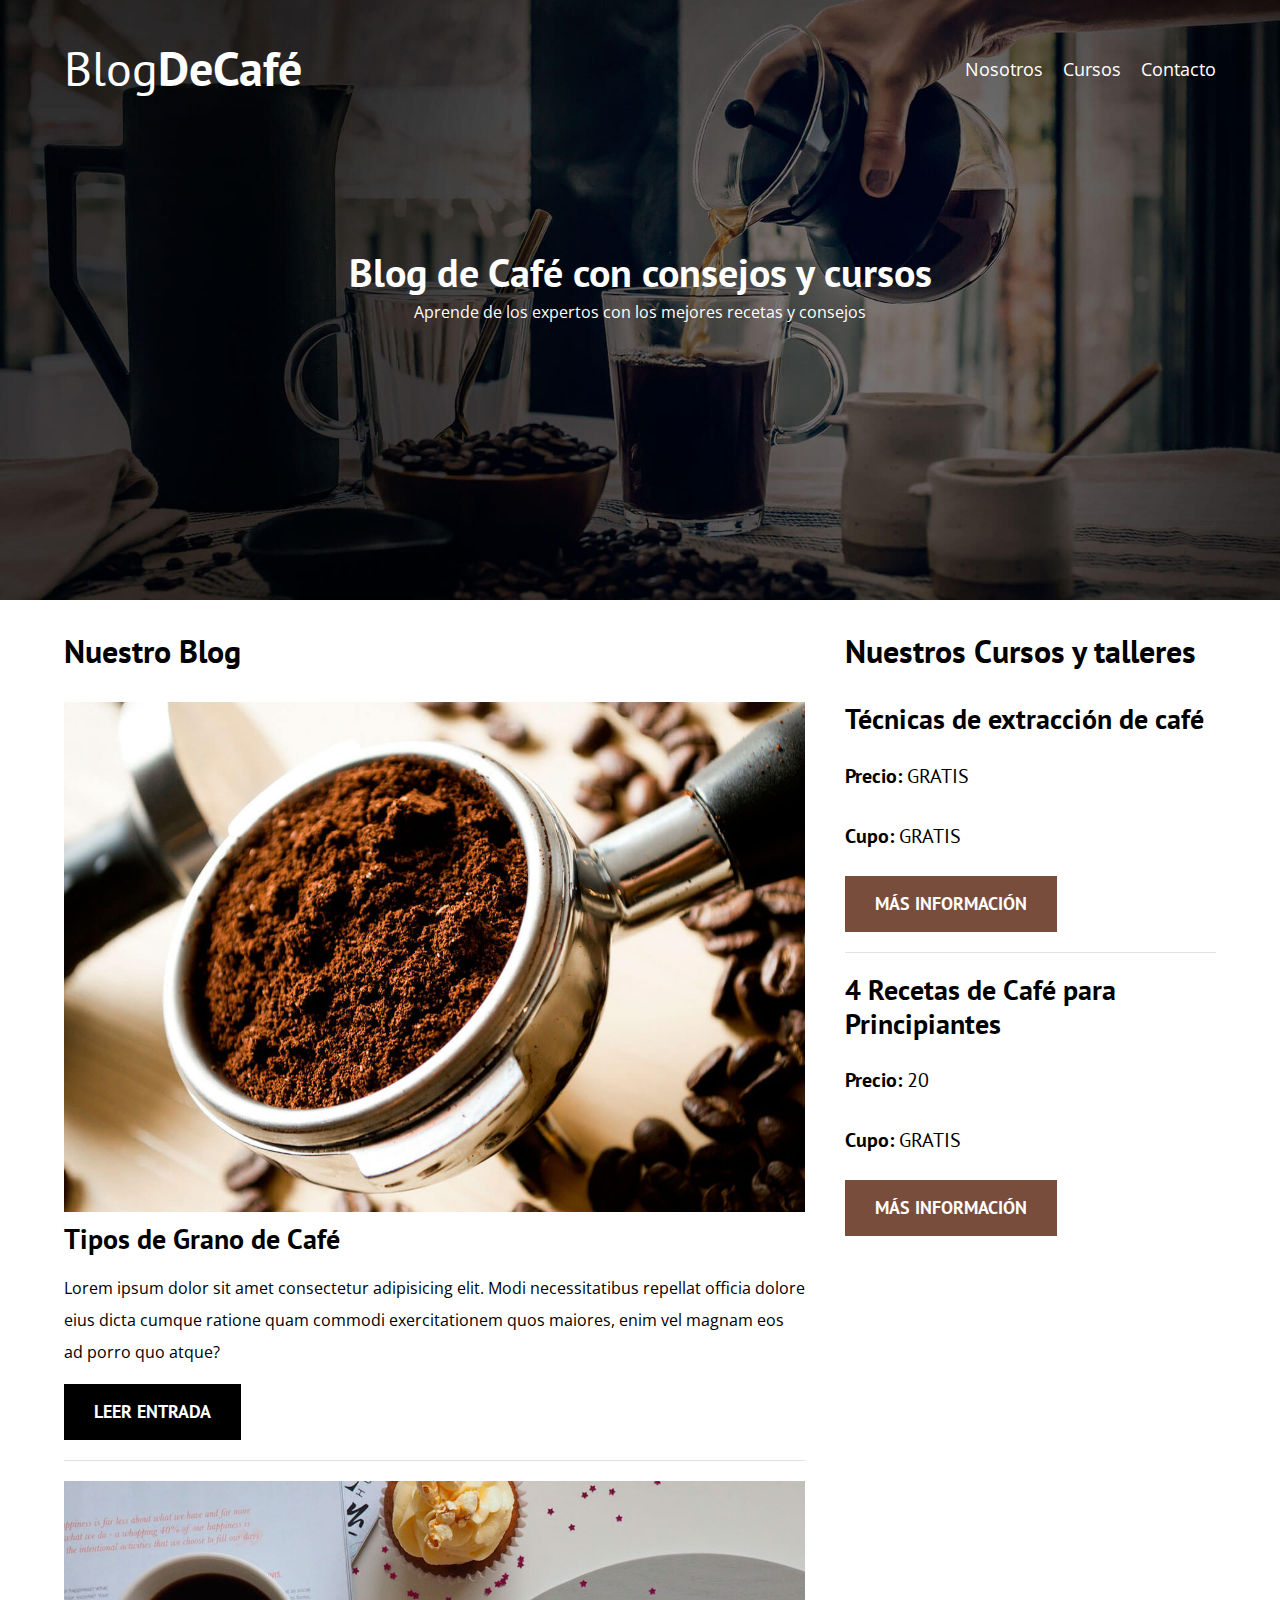
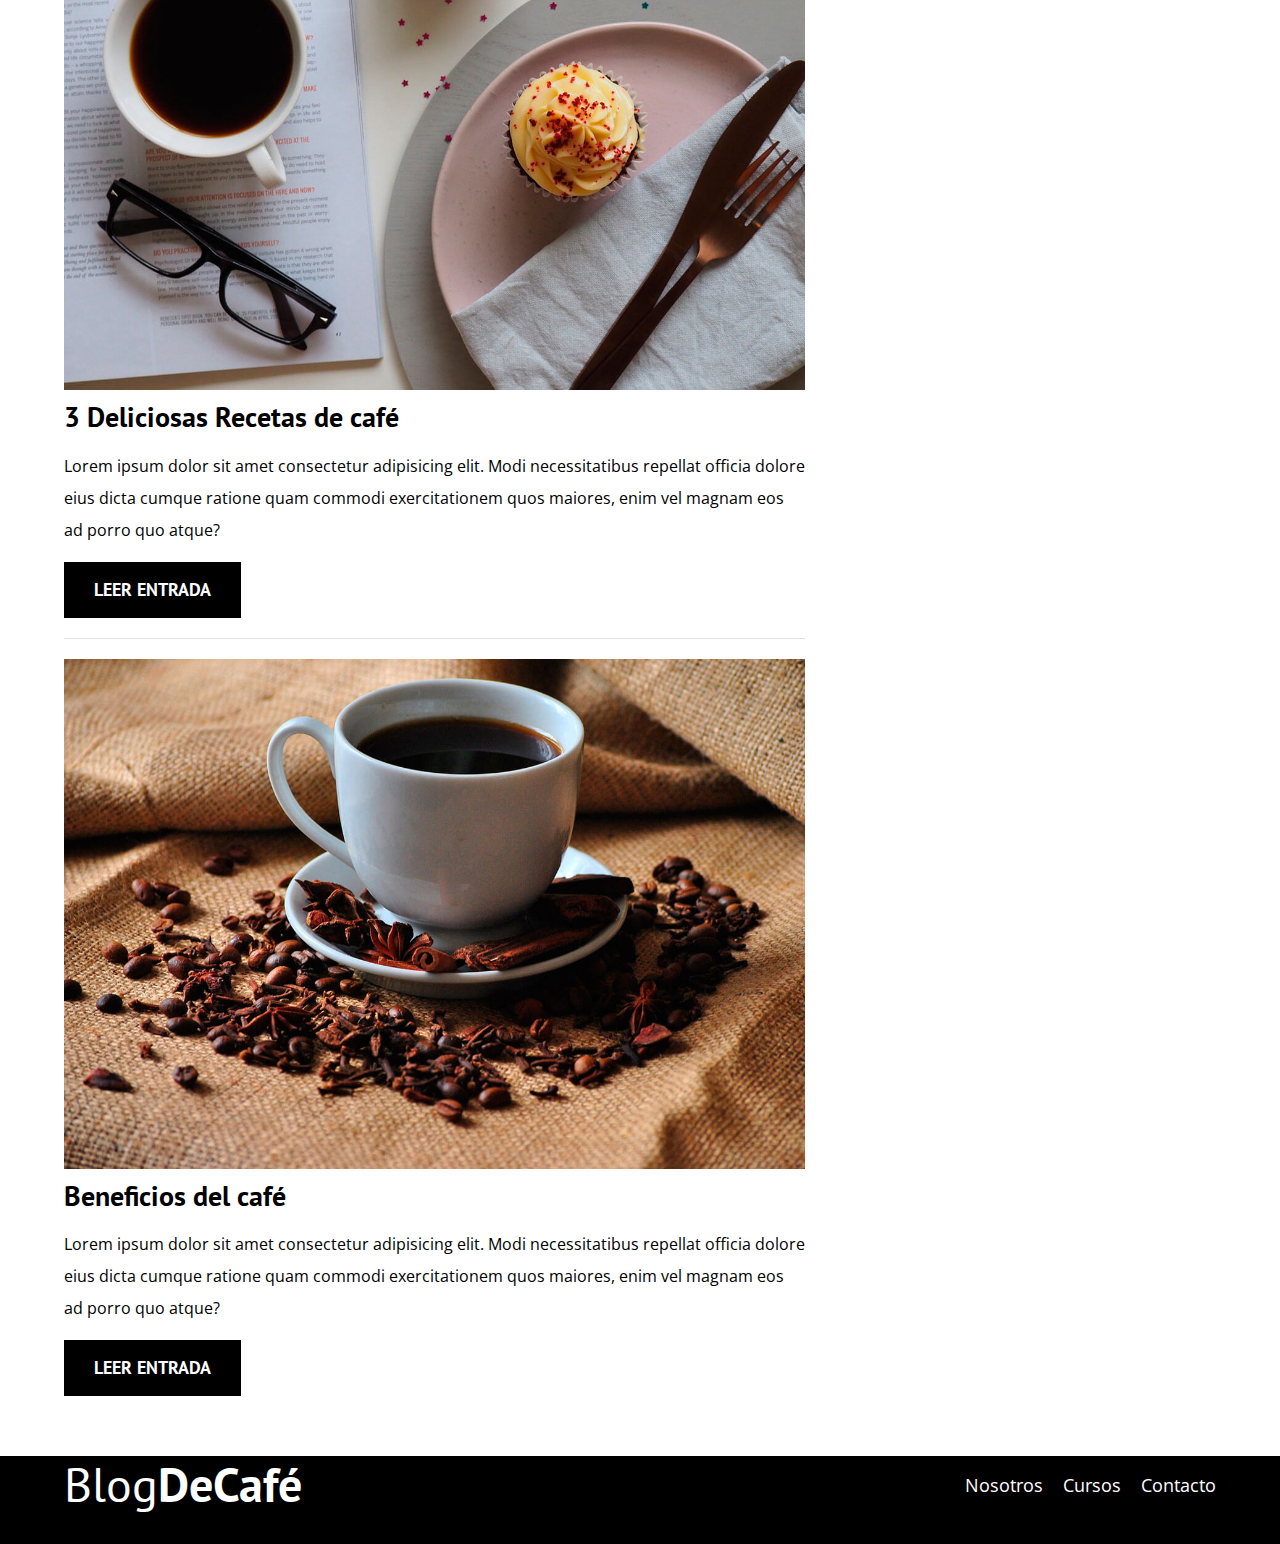
==== index.html @ 38b24709 "creating footer" ====
<!DOCTYPE html>
<html lang="en">
<head>
    <meta charset="UTF-8">
    <meta http-equiv="X-UA-Compatible" content="IE=edge">
    <meta name="viewport" content="width=device-width, initial-scale=1.0">
    <title>BlogDeCafe</title>
    <link rel="stylesheet" href="css/normalize.css">
    <link href="https://fonts.googleapis.com/css2?family=Open+Sans&family=PT+Sans:wght@400;700&family=Staatliches&display=swap" rel="stylesheet">
    <link rel="stylesheet" href="css/style.css">
</head>
<body>

    <header class="header">

        <div class="container">
            <div class="bar">
                <a class="logo" href="index.html">
                    <h1 class="logo__name no-margin text-center">Blog<spam class="logo__bold">DeCafé</spam></h1>
                </a>

                <nav class="navbar">
                    <a href="nosotros.html" class="navbar__link">Nosotros</a>
                    <a href="cursos.html" class="navbar__link">Cursos</a>
                    <a href="contacto.html" class="navbar__link">Contacto</a>
                </nav>

            </div>
        </div>

        <div class="header__text">
            <h2 class="no-margin">Blog de Café con consejos y cursos</h2>
            <P class="no-margin"> Aprende de los expertos con los mejores recetas y consejos</P>
        </div>
    </header>

    <div class="container main-contain">
        <main class="blog">
            <h3>Nuestro Blog</h3>
            
            <article class="intro">
                <div class="intro__image">
                    <img src="img/blog1.jpg" alt="imagen blog">
                </div>

                <div class="intro__contain">
                    <h4 class="no-margin">Tipos de Grano de Café</h4>
                    <p>Lorem ipsum dolor sit amet consectetur adipisicing elit. Modi necessitatibus repellat 
                    officia dolore eius dicta cumque ratione quam commodi exercitationem quos maiores, enim vel 
                    magnam eos ad porro quo atque?</p>
                    <a href="entrada.html" class="boton primary--boton">Leer entrada</a>
                </div>
            </article>

            <article class="intro">
                <div class="intro__image">
                    <img src="img/blog2.jpg" alt="imagen blog">
                </div>

                <div class="intro__contain">
                    <h4 class="no-margin">3 Deliciosas Recetas de café</h4>
                    <p>Lorem ipsum dolor sit amet consectetur adipisicing elit. Modi necessitatibus repellat 
                    officia dolore eius dicta cumque ratione quam commodi exercitationem quos maiores, enim vel 
                    magnam eos ad porro quo atque?</p>
                    <a href="entrada.html" class="boton primary--boton">Leer entrada</a>
                </div>
            </article>

            <article class="intro">
                <div class="intro__image">
                    <img src="img/blog3.jpg" alt="imagen blog">
                </div>

                <div class="intro__contain">
                    <h4 class="no-margin">Beneficios del café</h4>
                    <p>Lorem ipsum dolor sit amet consectetur adipisicing elit. Modi necessitatibus repellat 
                    officia dolore eius dicta cumque ratione quam commodi exercitationem quos maiores, enim vel 
                    magnam eos ad porro quo atque?</p>
                    <a href="entrada.html" class="boton primary--boton">Leer entrada</a>
                </div>
            </article>
        </main>
        <aside class="sidebar">
            <h3>Nuestros Cursos y talleres</h3>

            <ul class="courses no-padding">
                <li class="widget-couse">
                    <h4 class="no-margin">Técnicas de extracción de café</h4>
                    <p class="widget-course__label">Precio:
                        <span class="widget-course__info">GRATIS</span>
                    </p>
                    <p class="widget-course__label">Cupo:
                        <span class="widget-course__info">GRATIS</span>
                    </p>
                    <a href="entrada.html" class="boton secundary--boton">Más Información</a>
                </li>

                <li class="widget-couse">
                    <h4 class="no-margin">4 Recetas de Café para Principiantes</h4>
                    <p class="widget-course__label">Precio:
                        <span class="widget-course__info">20</span>
                    </p>
                    <p class="widget-course__label">Cupo:
                        <span class="widget-course__info">GRATIS</span>
                    </p>
                    <a href="entrada.html" class="boton secundary--boton">Más Información</a>
                </li>
            </ul>
        </aside>
    </div>

    <footer class="footer">
        <div class="container">
            <div class="bar">
                <a class="logo" href="index.html">
                    <h1 class="logo__name no-margin text-center">Blog<spam class="logo__bold">DeCafé</spam></h1>
                </a>

                <nav class="navbar">
                    <a href="nosotros.html" class="navbar__link">Nosotros</a>
                    <a href="cursos.html" class="navbar__link">Cursos</a>
                    <a href="contacto.html" class="navbar__link">Contacto</a>
                </nav>
        </div>
    </footer>
    
</body>
</html>
---- css/style.css ----
:root {
    --fontHeading: 'PT Sans', sans-serif;
    --fontParagraph: 'Open Sans', sans-serif;
    
    --primary: #784d3c;
    --grey: #e1e1e1;
    --white: #ffffff;
    --black: #000000;
}

html {
    box-sizing: border-box;
    font-size: 62.5%; /* 1rem = 10px*/ 
}

*, *:before, *:after {
    box-sizing: inherit;
}

body {
    font-family: var(--fontParagraph);
    font-size: 1.6rem;
    line-height: 2;
}

/** Globales **/

.container {
    width: min(90%, 120rem); /* max-width: 120rem;
                                width: 90%;*/
    
    margin: 0 auto;
}
a {
    text-decoration: none;
}
h1, h2, h3, h4 {
    font-family: var(--fontHeading);
    line-height: 1.2;
}
h1 {
    font-size: 4.8rem;
}
h2 {
    font-size: 4rem;
}
h3 {
    font-size: 3.2rem;
}
h4 {
    font-size: 2.8rem;
}
img {
    max-width: 100%;
}

/** Utilidades **/
.no-margin {
    margin: 0;
}
.no-padding {
    padding: 0;
}
.text-center {
    text-align: center;
}

/** Header **/

.header {
    background-image: url(../img/banner.jpg);
    height: 60rem;
    background-size: cover;
    background-repeat: no-repeat;
    background-position: center center;
}

.header__text {
    text-align: center;
    color: var(--white);
    margin-top: 5rem;
}
@media (min-width : 768px) {
    .header__text {
        margin-top: 15rem;
    }
}
.header {
    padding-top: 4rem;
}

@media (min-width : 768px) {
    .bar {
        display: flex;
        justify-content: space-between;
        align-items: center;
    }
}
.logo {
    color: var(--white);
}
.logo__name {
    font-weight: 400;
}
.logo__bold {
    font-weight: 700;
}

@media (min-width : 768px) {
    .navbar {
        display: flex;
        gap: 2rem;
    }
}

.navbar__link {
    display: block;
    text-align: center;
    font-size: 1.8rem;
    color: var(--white);
}

@media (min-width : 768px) {
    .main-contain {
        display: grid;
        grid-template-columns: 2fr 1fr;
        column-gap: 4rem;
    }
}

.intro {
    border-bottom: 1px solid var(--grey);
    margin-bottom: 2rem;
}
.intro:last-of-type {
    border: none;
    margin-bottom: 0;
}
.boton {
    display: block;
    font-family: var(--fontHeading);
    color: var(--white);
    text-align: center;
    padding: 1rem 3rem;
    font-size: 1.8rem;
    text-transform: uppercase;
    font-weight: 700;
    margin-bottom: 2rem;
}
@media (min-width : 768px) {
    .boton {
        display: inline-block;
    }
}

.primary--boton {
    background-color: var(--black);
}
.secundary--boton {
    background-color: var(--primary);
}

.courses {
    list-style: none;
}

.widget-couse {
    border-bottom: 1px solid var(--grey);
    margin-bottom: 2rem;
}
.widget-couse:last-of-type {
    border: none;
    margin-bottom: 0;
}
.widget-course__label {
    font-family: var(--fontHeading);
    font-weight: bold;
}
.widget-course__info {
    font-weight: normal;
}
.widget-course__label,
.widget-course__info {
    font-size: 2rem;
}

.footer {
    background-color: var(--black);
    padding-bottom: 3rem;
    margin-top: 4rem;
}
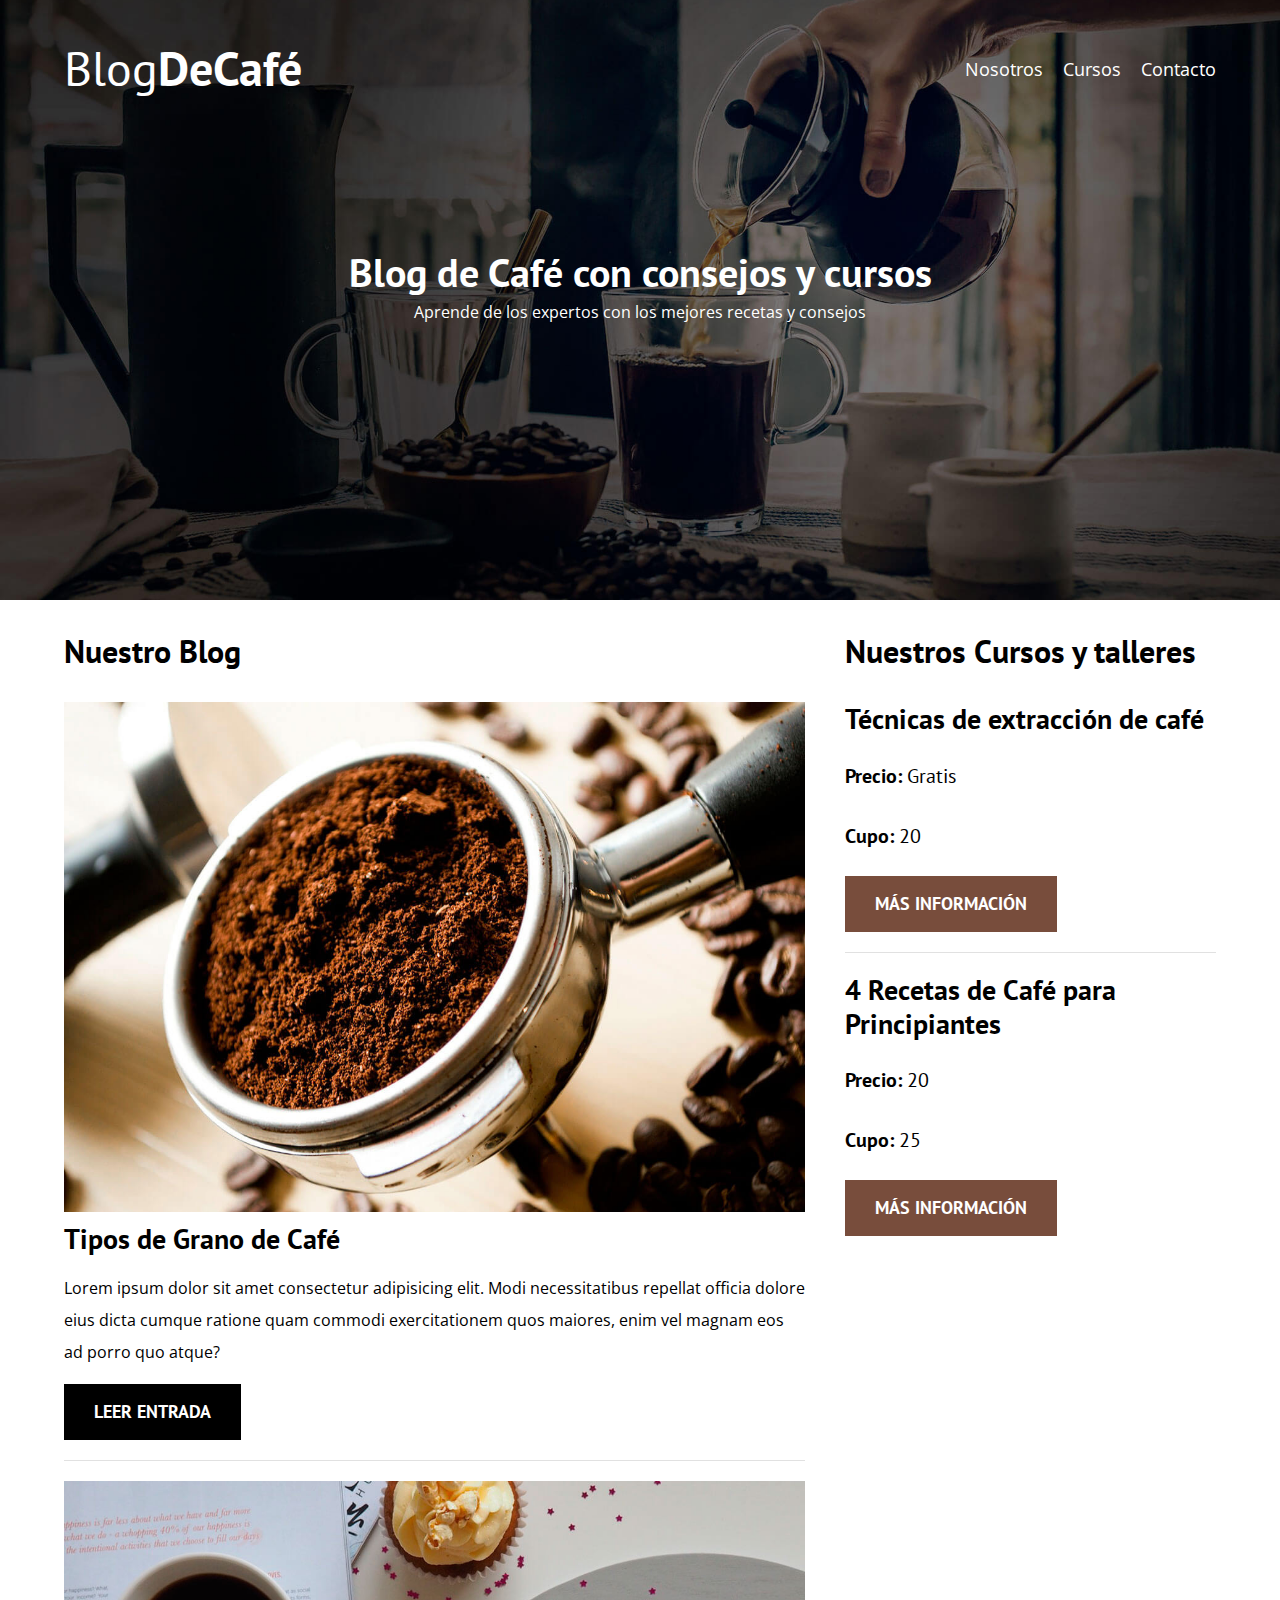
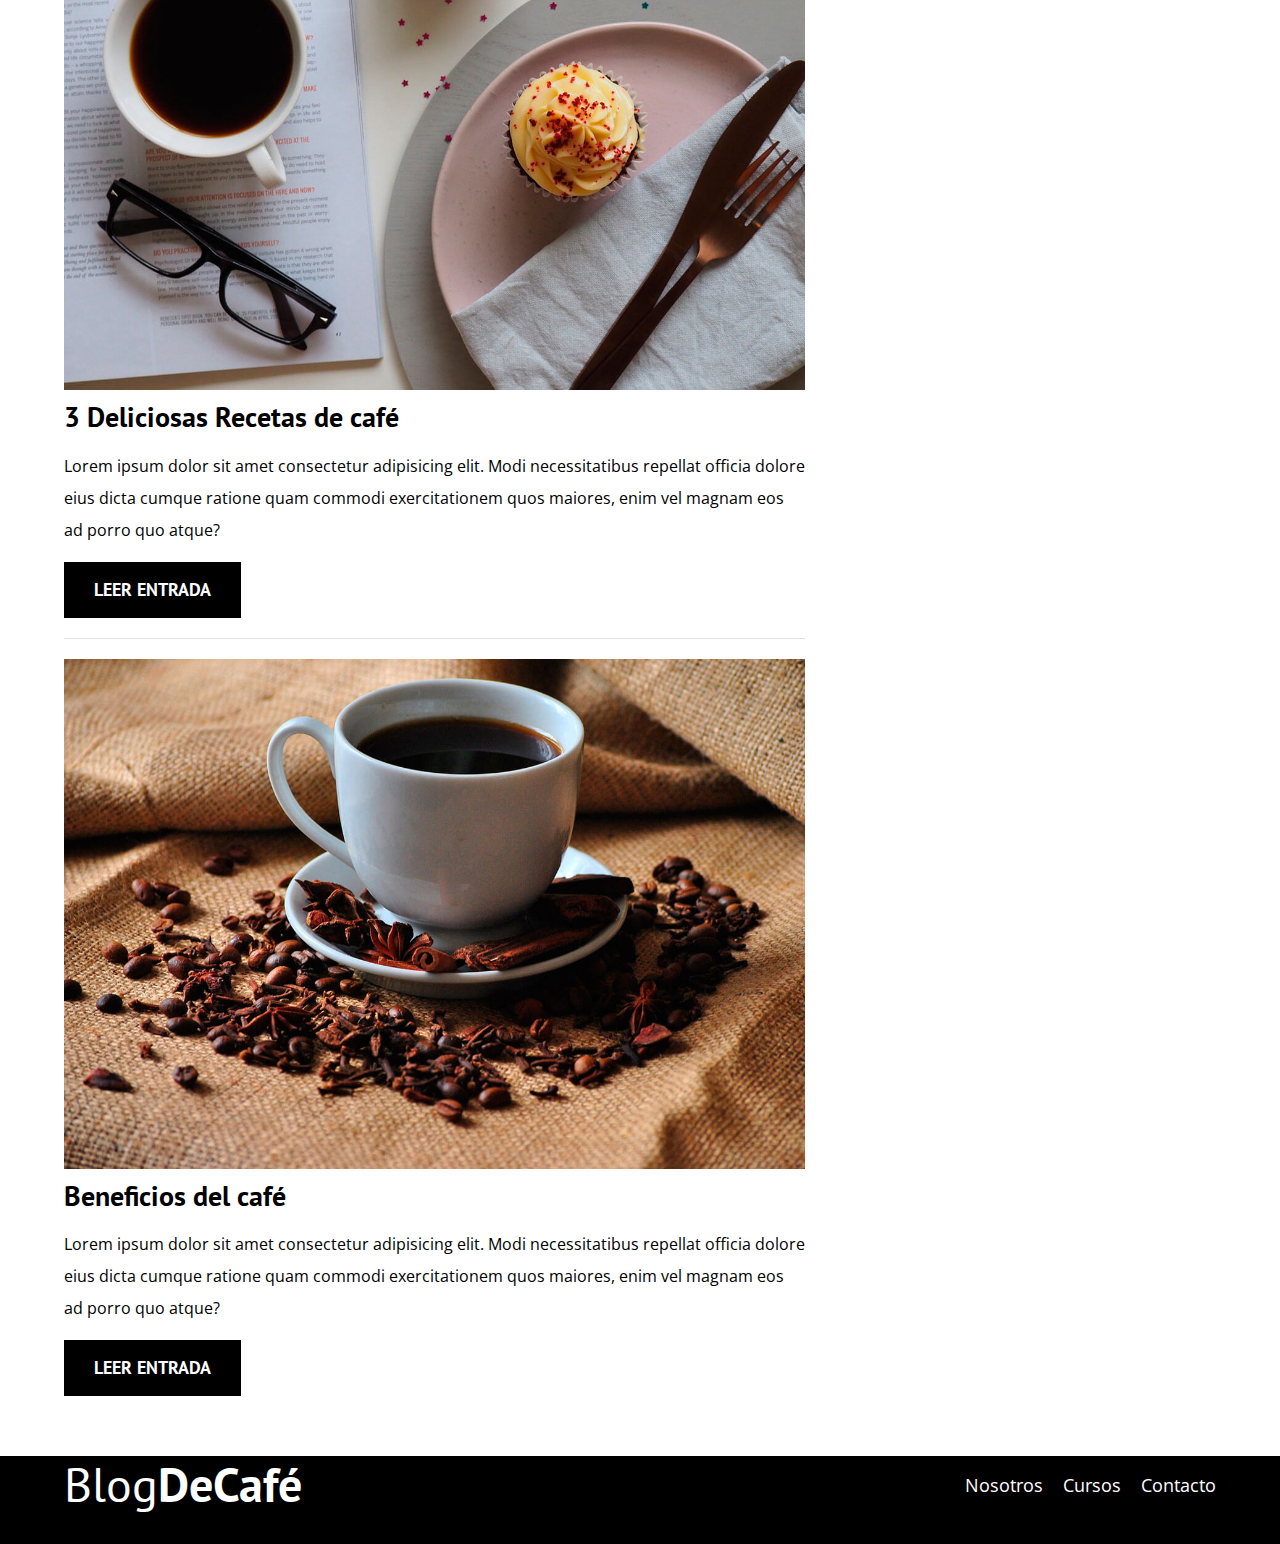
==== commit 012a31f8: "Course page" ====
--- a/index.html
+++ b/index.html
@@ -84,24 +84,24 @@
             <h3>Nuestros Cursos y talleres</h3>
 
             <ul class="courses no-padding">
-                <li class="widget-couse">
+                <li class="widget-course">
                     <h4 class="no-margin">Técnicas de extracción de café</h4>
                     <p class="widget-course__label">Precio:
-                        <span class="widget-course__info">GRATIS</span>
+                        <span class="widget-course__info">Gratis</span>
                     </p>
                     <p class="widget-course__label">Cupo:
-                        <span class="widget-course__info">GRATIS</span>
+                        <span class="widget-course__info">20</span>
                     </p>
                     <a href="entrada.html" class="boton secundary--boton">Más Información</a>
                 </li>
 
-                <li class="widget-couse">
+                <li class="widget-course">
                     <h4 class="no-margin">4 Recetas de Café para Principiantes</h4>
                     <p class="widget-course__label">Precio:
                         <span class="widget-course__info">20</span>
                     </p>
                     <p class="widget-course__label">Cupo:
-                        <span class="widget-course__info">GRATIS</span>
+                        <span class="widget-course__info">25</span>
                     </p>
                     <a href="entrada.html" class="boton secundary--boton">Más Información</a>
                 </li>
--- a/css/style.css
+++ b/css/style.css
@@ -26,8 +26,8 @@
 /** Globales **/
 
 .container {
-    width: min(90%, 120rem); /* max-width: 120rem;
-                                width: 90%;*/
+    width: min(90%, 120rem); /* euivale max-width: 120rem;
+                                        width: 90%;*/
     
     margin: 0 auto;
 }
@@ -164,23 +164,27 @@
     list-style: none;
 }
 
-.widget-couse {
+.widget-course {
     border-bottom: 1px solid var(--grey);
     margin-bottom: 2rem;
 }
-.widget-couse:last-of-type {
+.widget-course:last-of-type {
     border: none;
     margin-bottom: 0;
 }
-.widget-course__label {
+.widget-course__label,
+.course__label {
     font-family: var(--fontHeading);
     font-weight: bold;
 }
-.widget-course__info {
+.widget-course__info,
+.course__info {
     font-weight: normal;
 }
 .widget-course__label,
-.widget-course__info {
+.widget-course__info,
+.course__label,
+.course__info {
     font-size: 2rem;
 }
 
@@ -188,4 +192,43 @@
     background-color: var(--black);
     padding-bottom: 3rem;
     margin-top: 4rem;
-}+}
+
+/** Sobre Nosotros**/
+@media (min-width : 768px) {
+    
+    /*.about-us {
+        display: flex;
+        /*gap: 2rem; no lo coge todos los navegadores utilizamos calc*
+        justify-content: space-between;
+    }
+    .about-us__text {
+        flex:0 0 calc(50% - 1rem); /* o flex-basis:calc(50% - 1rem);* 
+    }
+    .about-us__image {
+        flex:0 0 calc(50% - 1rem);
+    } */
+    
+    .about-us {
+        display: grid;
+        grid-template-columns: repeat(2, 1fr);
+        column-gap: 2rem;
+    }
+}
+
+
+/** Cursos (para no dupilcar codigo label e info está declarado en el bloque header)**/
+.course {
+    padding: 3rem 0;
+    border-bottom: 1px solid var(--grey);
+}
+@media (min-width : 768px) {
+    .course {
+        display: grid;
+        grid-template-columns: 1fr 2fr;
+        column-gap: 2rem;
+    }
+}
+.course:last-of-type {
+    border: none;
+}
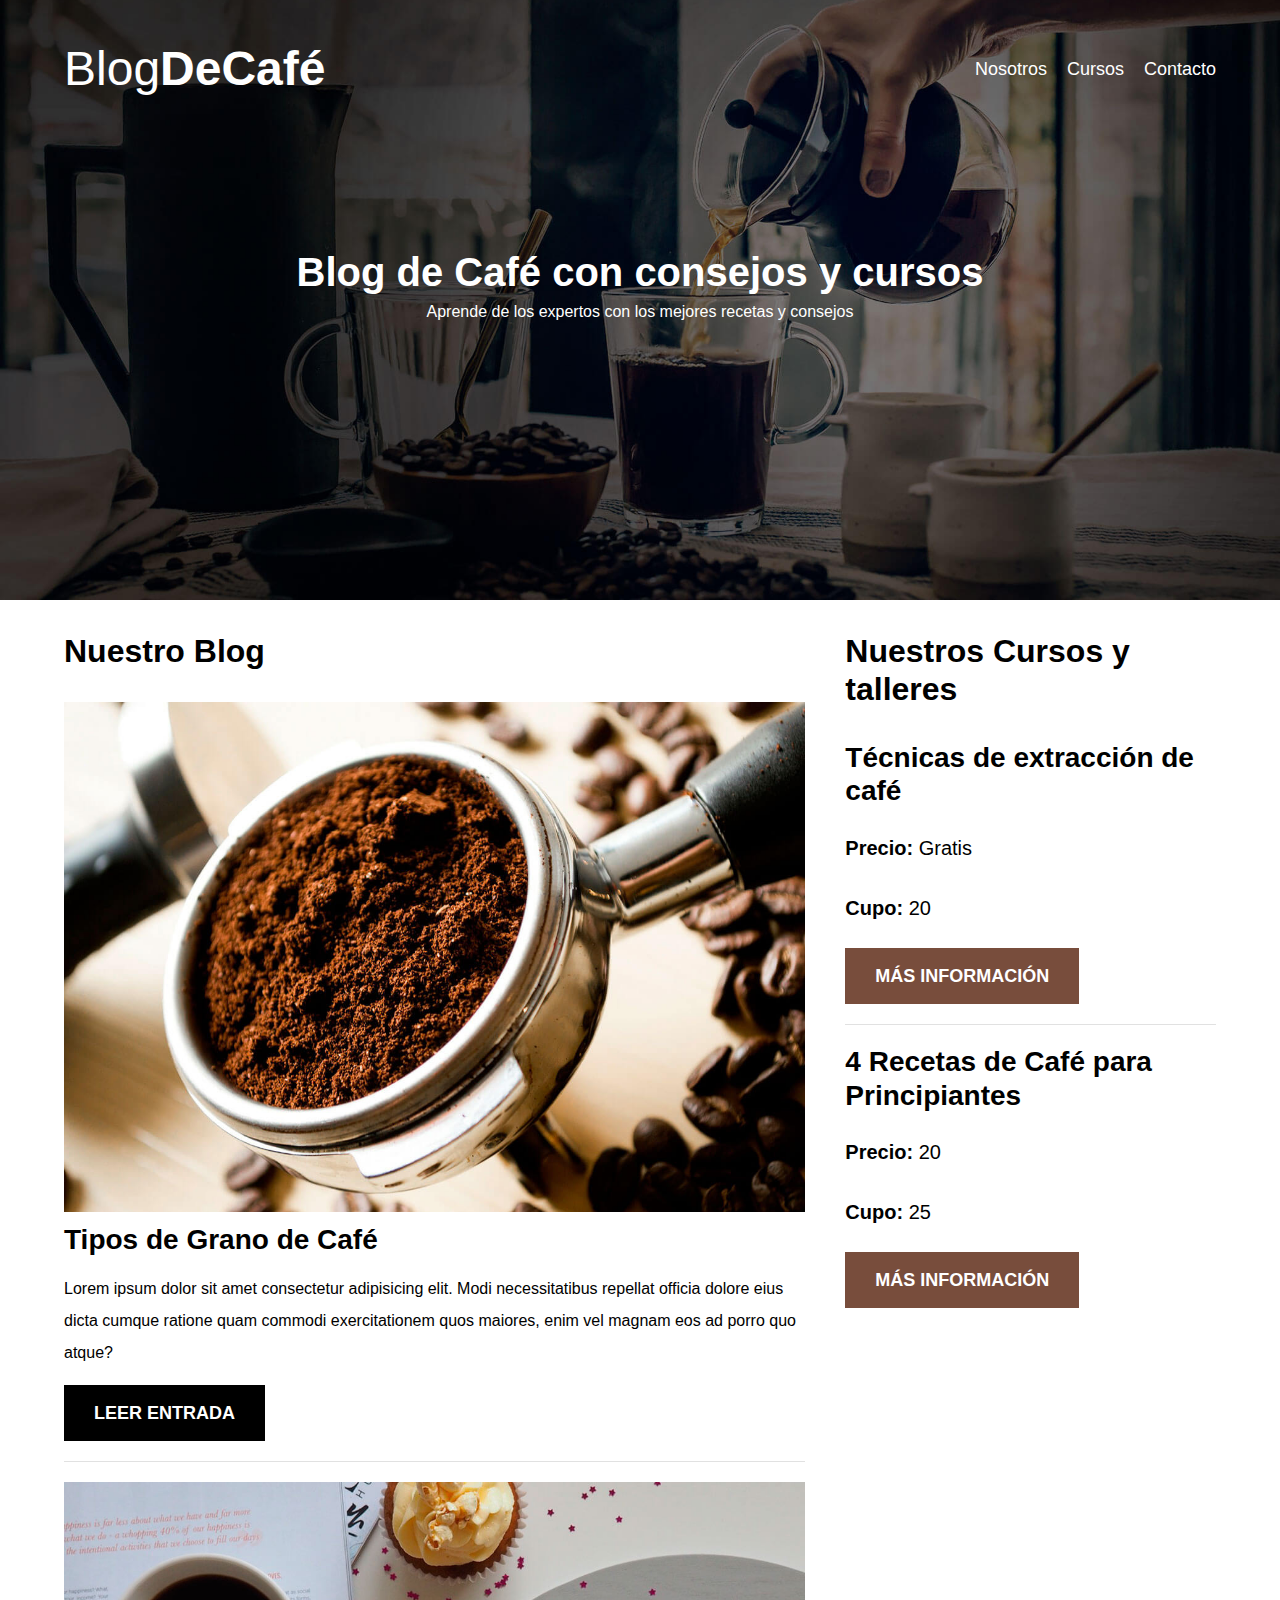
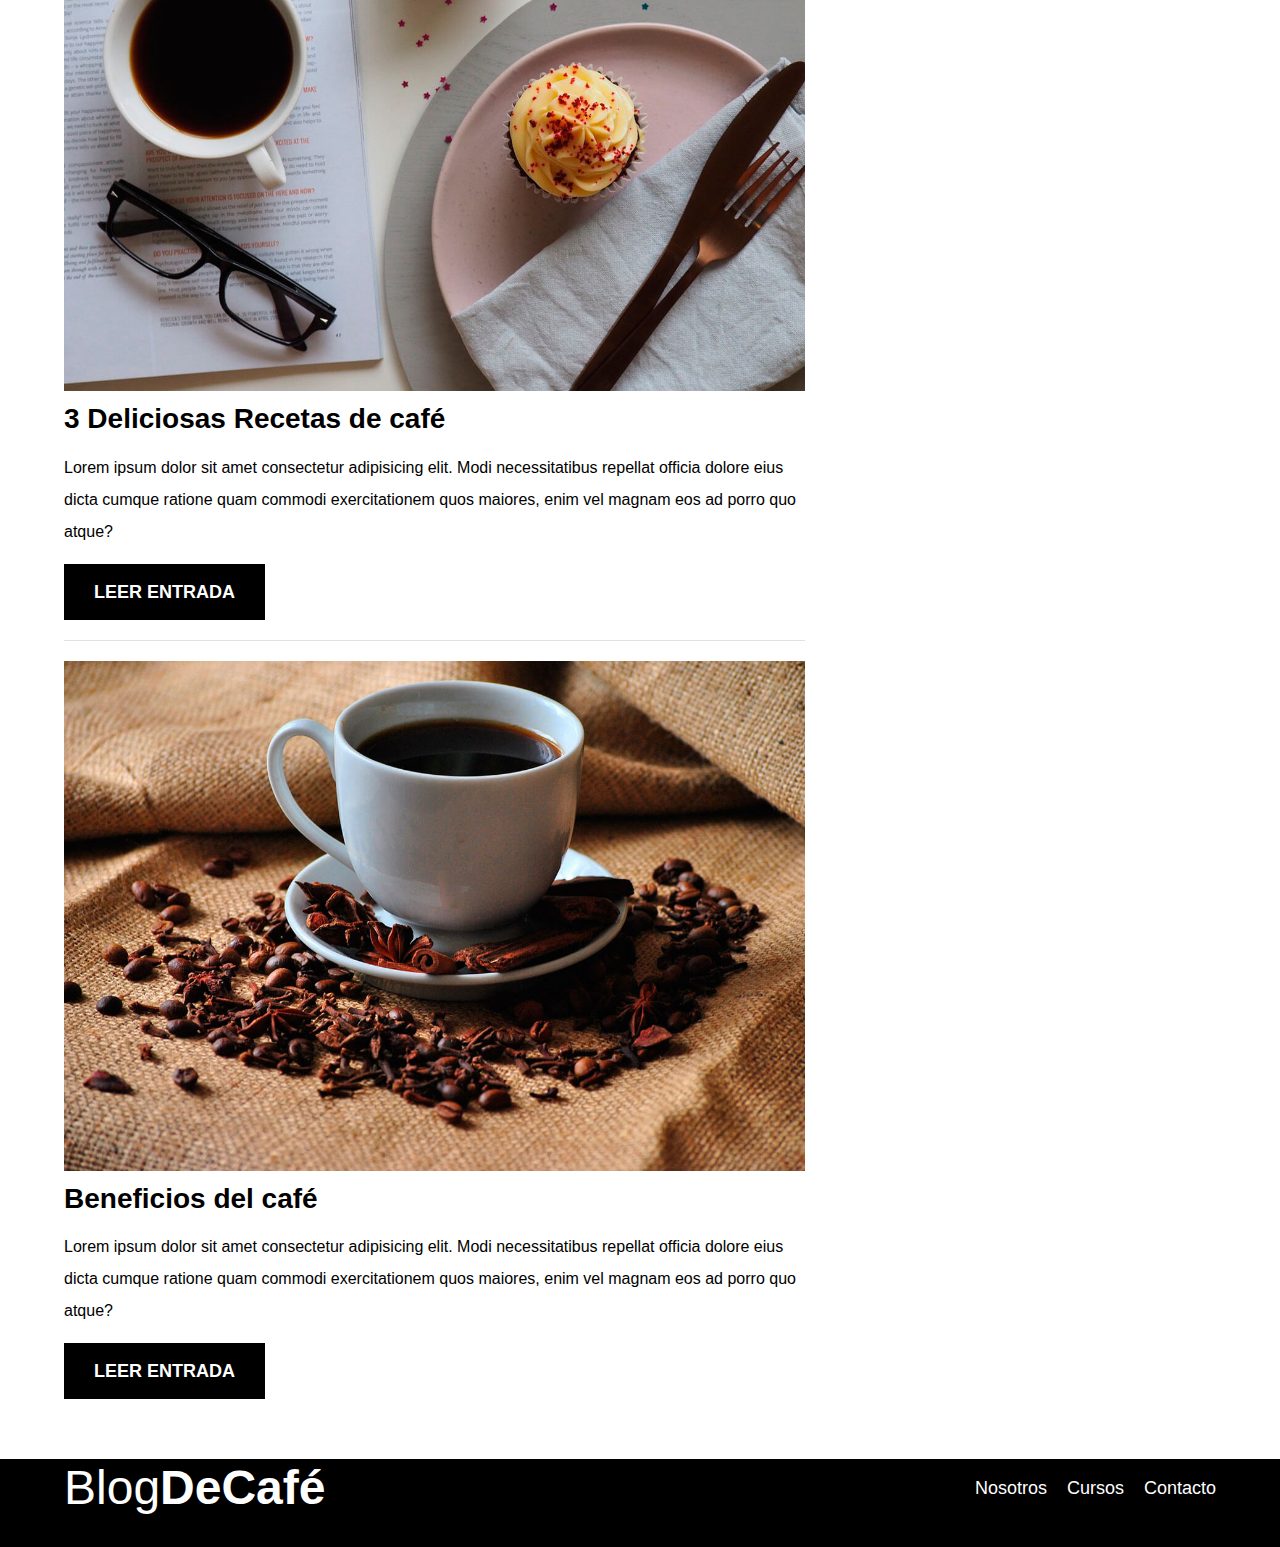
==== commit ec1398f5: "Add function preload" ====
--- a/index.html
+++ b/index.html
@@ -5,9 +5,19 @@
     <meta http-equiv="X-UA-Compatible" content="IE=edge">
     <meta name="viewport" content="width=device-width, initial-scale=1.0">
     <title>BlogDeCafe</title>
+
+    <!-- Preload -->
+    <link rel="preload" href="css/normalize.css" as="style">
     <link rel="stylesheet" href="css/normalize.css">
-    <link href="https://fonts.googleapis.com/css2?family=Open+Sans&family=PT+Sans:wght@400;700&family=Staatliches&display=swap" rel="stylesheet">
+
+    <link rel="preload" href="https://fonts.googleapis.com/css2?family=Open+Sans&family=PT+Sans:wght@400;700&family=Staatliches&display=swap"
+    crossorigin="crossorigin" as="font">
+
+    <link rel="preload" href="css/style.css" as="style">
     <link rel="stylesheet" href="css/style.css">
+
+    <link rel="preload" href="img/blog1.jpg" as="image">
+
 </head>
 <body>
 
@@ -40,7 +50,7 @@
             
             <article class="intro">
                 <div class="intro__image">
-                    <img src="img/blog1.jpg" alt="imagen blog">
+                    <img loading="lazy" src="img/blog1.jpg" alt="imagen blog">
                 </div>
 
                 <div class="intro__contain">
@@ -54,7 +64,7 @@
 
             <article class="intro">
                 <div class="intro__image">
-                    <img src="img/blog2.jpg" alt="imagen blog">
+                    <img loading="lazy" src="img/blog2.jpg" alt="imagen blog">
                 </div>
 
                 <div class="intro__contain">
@@ -68,7 +78,7 @@
 
             <article class="intro">
                 <div class="intro__image">
-                    <img src="img/blog3.jpg" alt="imagen blog">
+                    <img loading="lazy" src="img/blog3.jpg" alt="imagen blog">
                 </div>
 
                 <div class="intro__contain">
--- a/css/style.css
+++ b/css/style.css
@@ -146,13 +146,16 @@
     text-transform: uppercase;
     font-weight: 700;
     margin-bottom: 2rem;
+    border: none;
 }
 @media (min-width : 768px) {
     .boton {
         display: inline-block;
     }
 }
-
+.boton:hover {
+    cursor: pointer;
+}
 .primary--boton {
     background-color: var(--black);
 }
@@ -232,3 +235,37 @@
 .course:last-of-type {
     border: none;
 }
+
+/** Contacto **/
+
+.contact-bg {
+    background-image: url(../img/contacto.jpg);
+    height: 40rem;
+    background-size: cover;
+    background-repeat: no-repeat;
+}
+
+.form {
+    background-color: var(--white);
+    margin: -5rem auto 0 auto;
+    width: 95%;
+    padding: 5rem;
+}
+.field {
+    display: flex;
+    margin-bottom: 2rem;
+}
+.label__label {
+    flex: 0 0 9rem;
+    text-align: right;
+    padding-right: 2rem; /* o usar gap*/
+}
+.label__field {
+    flex: 1;
+    border: 1px solid var(--grey);
+    overflow: auto; /* para que no se salga en dispositivos moviles*/
+}
+
+.label__field--textarea {
+    height: 20rem;
+}--- a/css/style.css
+++ b/css/style.css
@@ -146,13 +146,16 @@
     text-transform: uppercase;
     font-weight: 700;
     margin-bottom: 2rem;
+    border: none;
 }
 @media (min-width : 768px) {
     .boton {
         display: inline-block;
     }
 }
-
+.boton:hover {
+    cursor: pointer;
+}
 .primary--boton {
     background-color: var(--black);
 }
@@ -232,3 +235,37 @@
 .course:last-of-type {
     border: none;
 }
+
+/** Contacto **/
+
+.contact-bg {
+    background-image: url(../img/contacto.jpg);
+    height: 40rem;
+    background-size: cover;
+    background-repeat: no-repeat;
+}
+
+.form {
+    background-color: var(--white);
+    margin: -5rem auto 0 auto;
+    width: 95%;
+    padding: 5rem;
+}
+.field {
+    display: flex;
+    margin-bottom: 2rem;
+}
+.label__label {
+    flex: 0 0 9rem;
+    text-align: right;
+    padding-right: 2rem; /* o usar gap*/
+}
+.label__field {
+    flex: 1;
+    border: 1px solid var(--grey);
+    overflow: auto; /* para que no se salga en dispositivos moviles*/
+}
+
+.label__field--textarea {
+    height: 20rem;
+}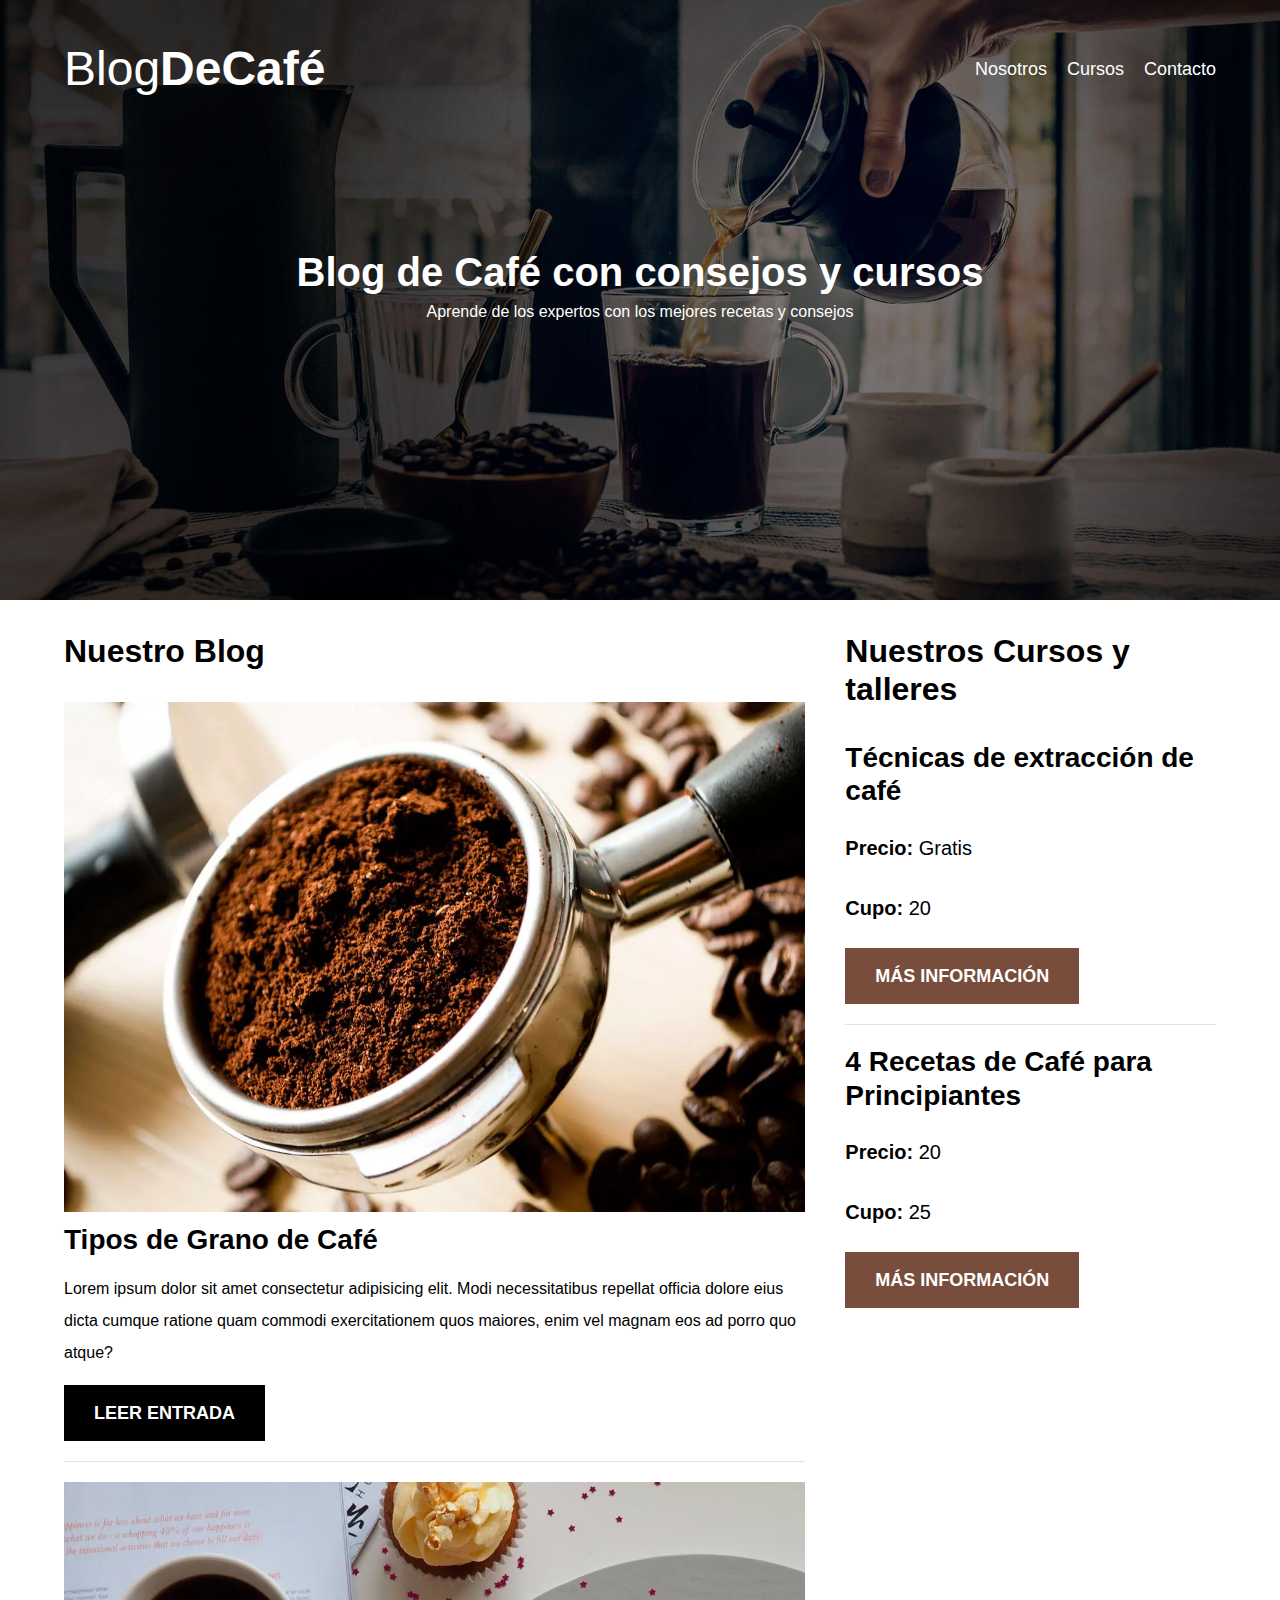
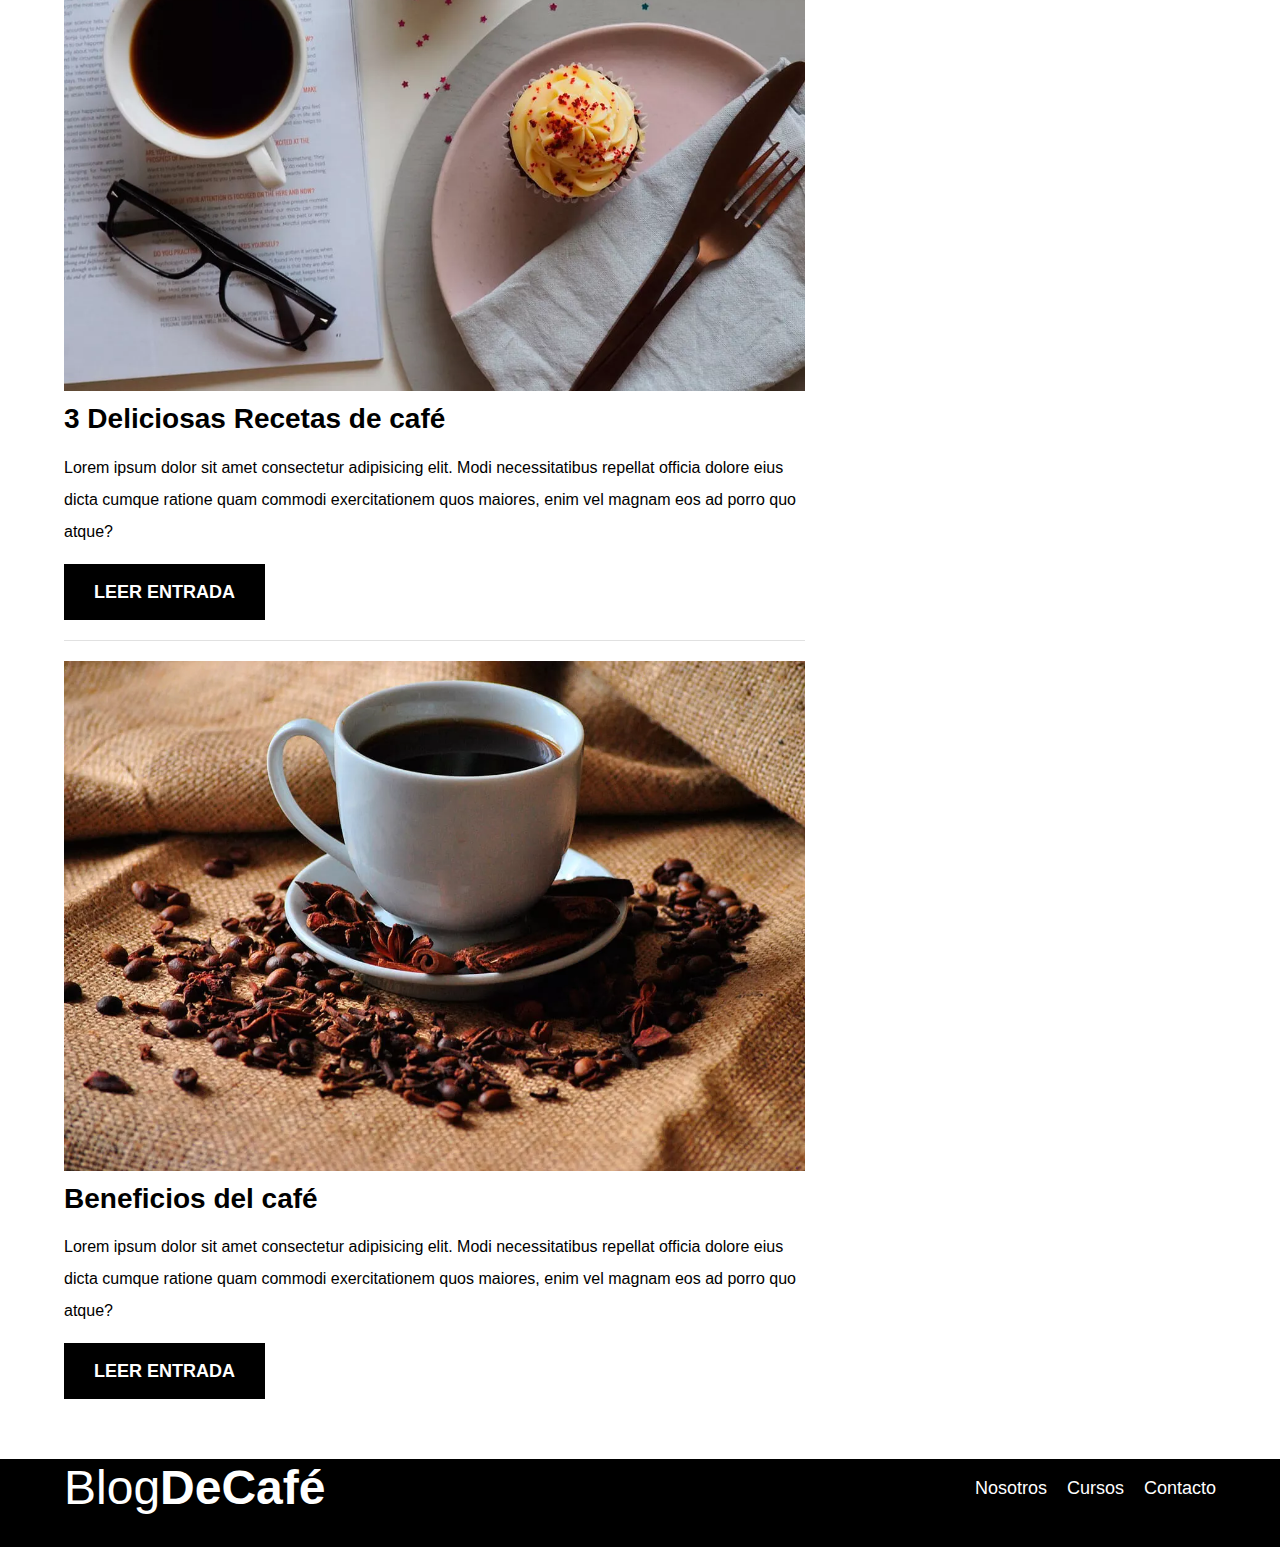
==== commit 3d3229d2: "Support for image webp" ====
--- a/index.html
+++ b/index.html
@@ -5,6 +5,9 @@
     <meta http-equiv="X-UA-Compatible" content="IE=edge">
     <meta name="viewport" content="width=device-width, initial-scale=1.0">
     <title>BlogDeCafe</title>
+
+    <!-- Prefetch--> <!--Solo a la página que creas que va a ser más visitada después de index-->
+    <link rel="prefetch" href="nosotros.html" as="document">
 
     <!-- Preload -->
     <link rel="preload" href="css/normalize.css" as="style">
@@ -50,7 +53,10 @@
             
             <article class="intro">
                 <div class="intro__image">
-                    <img loading="lazy" src="img/blog1.jpg" alt="imagen blog">
+                    <picture>
+                        <source srcset="img/blog1.webp" type="image/webp">
+                        <img loading="lazy" src="img/blog1.jpg" alt="imagen blog">
+                    </picture>
                 </div>
 
                 <div class="intro__contain">
@@ -64,7 +70,10 @@
 
             <article class="intro">
                 <div class="intro__image">
-                    <img loading="lazy" src="img/blog2.jpg" alt="imagen blog">
+                    <picture>
+                        <source srcset="img/blog2.webp" type="image/webp">
+                        <img loading="lazy" src="img/blog2.jpg" alt="imagen blog">
+                    </picture>
                 </div>
 
                 <div class="intro__contain">
@@ -77,9 +86,10 @@
             </article>
 
             <article class="intro">
-                <div class="intro__image">
+                <picture>
+                    <source srcset="img/blog3.webp" type="image/webp">
                     <img loading="lazy" src="img/blog3.jpg" alt="imagen blog">
-                </div>
+                </picture>
 
                 <div class="intro__contain">
                     <h4 class="no-margin">Beneficios del café</h4>
